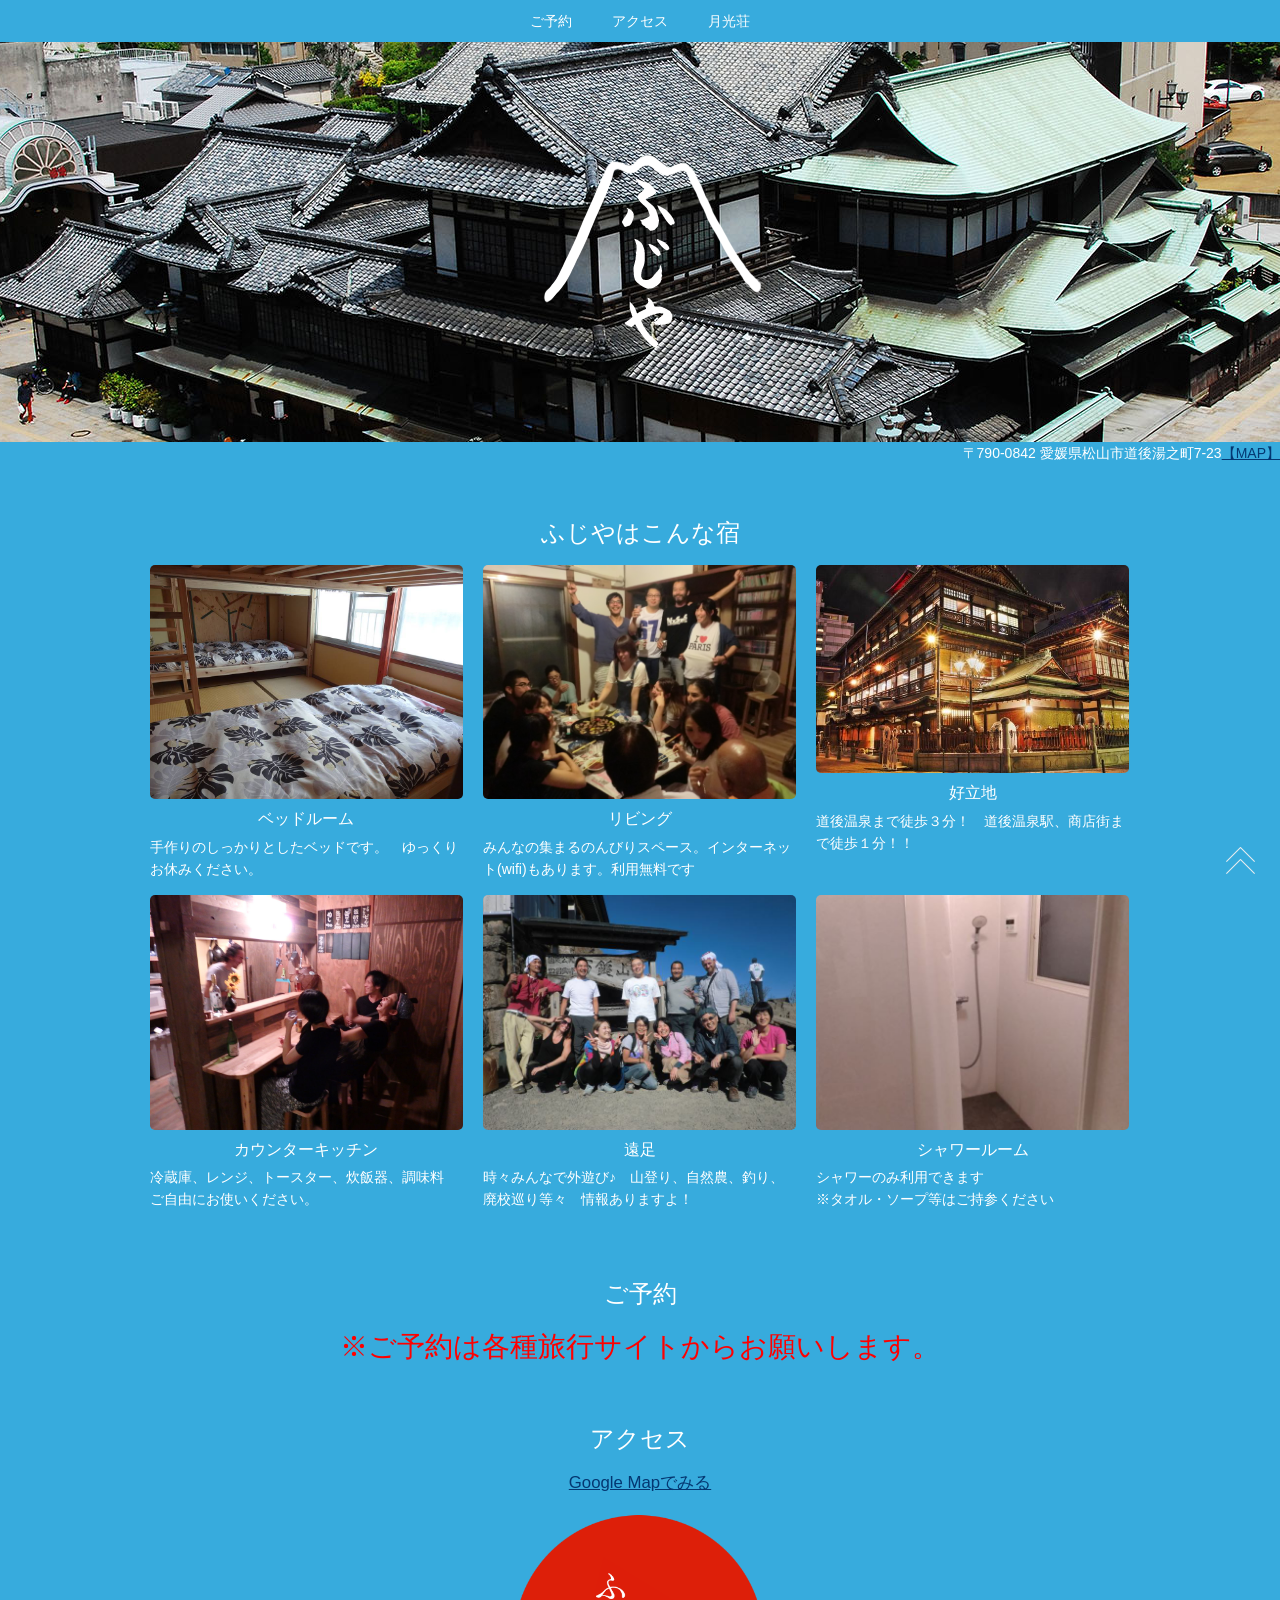
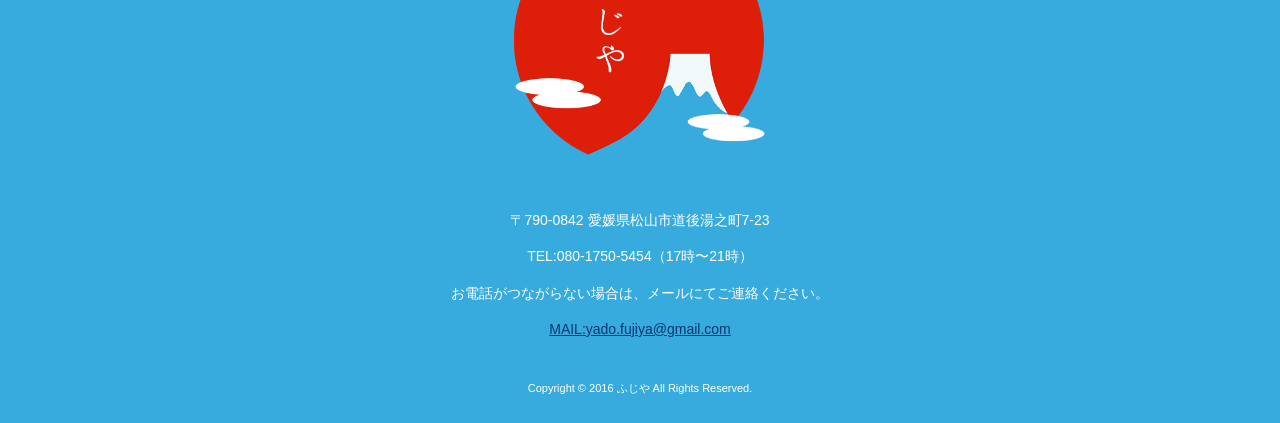
==== index.html @ 9e835192 "Initial commit" ====
﻿<!DOCTYPE html>
<html lang="ja">
<head>
<meta charset="utf-8">
<title>ふじや</title>
<meta name="viewport" content="width=device-width">
<meta name="keywords" content="道後温泉,道後,旅,旅行,女性１人旅、女性一人旅,ゲストハウス,安宿,愛媛,四国,松山,ふじ屋,不二屋,富士屋,ふじや,ふじ家,ドミトリー" />
<meta name="description" content="四国は愛媛松山、道後温泉近くのゲストハウス、旅の宿「ふじ屋」のホームページです。宿の予約はもちろん、松山の知られざる魅力や隠れたスポットなど楽しく紹介します。女性１人旅の方も安心してお泊まり頂けます。" />
<link rel="stylesheet" type="text/css" href="css/style.css">
<script type="text/javascript" src="js/jquery.js"></script>
<script type="text/javascript" src="js/jquery.smoothscroll.js"></script>
<script type="text/javascript" src="js/jquery.scrollshow.js"></script>
<script type="text/javascript" src="js/jquery.slideshow.js"></script>
<script type="text/javascript" src="js/script.js"></script>
<script type="text/javascript" src="js/tel.js"></script>
<script>
$(function($){
	$('html').smoothscroll({easing : 'swing', speed : 1000, margintop : 30, headerfix : $('nav')});
	$('.totop').scrollshow({position : 500});
	$('.slide').slideshow({
		touch        : false,
		bgImage      : true,
		autoSlide    : true,
		effect       : 'fade',
		repeat       : true,
		easing       : 'swing',
		interval     : 10000,
		duration     : 1000,
		imgHoverStop : false,
		navHoverStop : false,
		navImg       : false,
		navImgCustom : false,
		navImgSuffix : ''
	});
});
</script>
<!--[if lt IE 9]>
	<script src="js/html5shiv.js"></script>
	<script src="js/css3-mediaqueries.js"></script>
<![endif]-->
</head>
<body>
<header>
	<h1><img src="images/logo.png" alt="ふじや"></h1>
	<div class="slide">
		<ul class="slideInner">
			<li><img src="images/img_03.jpg" alt=""></li>
            <li><img src="images/img_04.jpg" alt=""></li>
            <li><img src="images/img_05.jpg" alt=""></li>
            <li><img src="images/img_10.jpg" alt=""></li>
		</ul>
	</div><!-- /.slide -->
</header>
<nav>
	<ul>
        
	<!--<li><a href="javascript:w=window.open('form.html','','scrollbars=yes,Width=600,Height=800');w.focus();">ご予約</a></li>-->
<li><a href="#yoyaku">ご予約</a></li>
        <li><a href="#アクセス">アクセス</a></li>
        <li><a href="javascript:w=window.open('gekkoso.html','','scrollbars=yes,location=1,Width=600,Height=800');w.focus();">月光荘</a></li>
       </ul>
</nav>
<p class="right">〒790-0842 愛媛県松山市道後湯之町7-23<a href="https://www.google.com/maps/place/33%C2%B051'03.6%22N+132%C2%B047'02.9%22E/@33.8509742,132.7840347,18z/data=!4m4!3m3!8m2!3d33.851!4d132.7841389?entry=ttu" target="_blank">【MAP】</a><br>
<!--<span data-action="call" data-tel="080-1750-5454">TEL:080-1750-5454</span><br>-->

</p>
<div id="contents">
<p id="greeting"></p>
<h2>ふじやはこんな宿</h2>
        <div class="threeCol">
		<div class="threeColInner">
			<div class="photoText">
			  <img src="images/bed.jpg" alt="ベッドルーム">
				<h4>ベッドルーム</h4>
				<p>手作りのしっかりとしたベッドです。　ゆっくりお休みください。</p>
			</div><!-- /.photoText -->
			<div class="photoText">
			  <img src="images/living3.jpg" alt="リビング">
				<h4>リビング</h4>
				<p>みんなの集まるのんびりスペース。インターネット(wifi)もあります。利用無料です</p>
			</div><!-- /.photoText -->
			<div class="photoText">
			  <img src="images/dogoonsen.jpg" alt="好立地">
				<h4>好立地</h4>
				<p>道後温泉まで徒歩３分！　道後温泉駅、商店街まで徒歩１分！！</p>
			</div><!-- /.photoText -->
			<div class="photoText">
			  <img src="images/kitchen.jpg" alt="カウンターキッチン">
				<h4>カウンターキッチン</h4>
				<p>冷蔵庫、レンジ、トースター、炊飯器、調味料　ご自由にお使いください。</p>
			</div><!-- /.photoText -->
			<div class="photoText">
			  <img src="images/ensoku.jpg" alt="遠足">
				<h4>遠足</h4>
				<p>時々みんなで外遊び♪　山登り、自然農、釣り、廃校巡り等々　情報ありますよ！</p>
			</div><!-- /.photoText -->
			<div class="photoText">
			  <img src="images/shower.jpg" alt="シャワールーム">
				<h4>シャワールーム</h4>
				<p>シャワーのみ利用できます<br>
				※タオル・ソープ等はご持参ください</p>
			</div><!-- /.photoText -->
		</div><!-- /.threeColInner -->
	</div><!-- /.threeCol -->
    
	</dl>

<p id="yoyaku"></p>
<h2>ご予約</h2>
<div style="text-align:center">
<span style="color:red;font-size:200%">※ご予約は各種旅行サイトからお願いします。</span>
</div>

<p id="アクセス"></p><h2>アクセス</h2>
<div style="text-align:center">
<a href="https://www.google.com/maps/place/33%C2%B051'03.6%22N+132%C2%B047'02.9%22E/@33.8509742,132.7840347,18z/data=!4m4!3m3!8m2!3d33.851!4d132.7841389?entry=ttu" target="_blank" style="font-size: 120%;">Google Mapでみる</a></div><!-- /.imgC -->

<p><center><img src="tops.gif" alt="アニメーションgif" width="262" height="247"></a>
      </center></p><br><p><center>〒790-0842 愛媛県松山市道後湯之町7-23</center></p>
<p><center>TEL:080-1750-5454（17時〜21時）</center></p>
<p><center>お電話がつながらない場合は、メールにてご連絡ください。</center></p>
<p><center><a href="mailto:yado.fujiya&#64;gmail.com">MAIL:yado.fujiya@gmail.com</a></center></p>
</div><!-- /.contents -->

<footer>
	<div><small>Copyright &#169; 2016 ふじや All Rights Reserved.</small></div><!-- /.copyright -->
</footer>

<div class="totop"><a href="#"><img src="images/totop.png" alt="ページのトップへ戻る"></a></div><!-- /.totop -->
</body>
</html>
---- css/style.css ----
@charset "UTF-8";

/*================================================
 *  CSSリセット
 ================================================*/
html,body,div,span,object,iframe,h1,h2,h3,h4,h5,h6,p,blockquote,pre,abbr,address,cite,code,del,dfn,em,img,ins,kbd,q,samp,small,strong,sub,sup,var,b,i,dl,dt,dd,ol,ul,li,fieldset,form,label,legend,table,caption,tbody,tfoot,thead,tr,th,td,article,aside,canvas,details,figcaption,figure,footer,header,hgroup,main,menu,nav,section,summary,time,mark,audio,video{margin:0;padding:0;border:0;outline:0;font-size:100%;vertical-align:baseline;background:transparent;font-weight:normal;}body{line-height:1}article,aside,details,figcaption,figure,footer,header,hgroup,menu,nav,section{display:block}ul{list-style:none}blockquote,q{quotes:none}blockquote:before,blockquote:after,q:before,q:after{content:none}a{margin:0;padding:0;font-size:100%;vertical-align:baseline;background:transparent}del{text-decoration:line-through}abbr[title],dfn[title]{border-bottom:1px dotted;cursor:help}table{border-collapse:collapse;border-spacing:0}hr{display:block;height:1px;border:0;border-top:1px solid #ccc;margin:1em 0;padding:0}input,select{vertical-align:middle}

/*================================================
 *  一般・共通設定
 ================================================*/
body {
	font-size:14px;
	font-family:"メイリオ",Meiryo,"ヒラギノ角ゴ Pro W3","Hiragino Kaku Gothic Pro",Osaka,"ＭＳ Ｐゴシック","MS PGothic",sans-serif;
	line-height:1.6;
	background-color: #37abdd;
	color: #fff;
}

header {
	width:100%;
	height:400px;
}

p.left {text-align: left; }
p.center{text-align: center; }
p.right {text-align: right; }
p.red {font-size:14px; text-align: center; color: #ff0000; }

#contents {
	width:980px;
	margin:0 auto;
}

a {
	color:#043771;
}
a:hover {
	color:#144d8d;
}

h1 {
	font-size:28px;
}

h2 {
	margin-top:50px;
	margin-bottom:0.5em;
	font-size:24px;
	color:#fff;
	text-align:center;
}

h3 {
	margin-bottom:0.25em;
	font-size:18px;
}

h4 {
	margin-bottom:0.25em;
	font-size:16px;
	text-align:center;
}

h5 {
	margin-bottom:0.25em;
	padding-left:25px;
	font-size:16px;
	background:url('../images/bg_arrow_black.png') 0 50% no-repeat;
}

h6 {
	margin-bottom:0.25em;
	padding-left:5px;
	font-size:16px;
	font-weight:bold;
}

p {
	margin:0 0 1em 0;
}

img {
	vertical-align:bottom;
}

em {
	font-weight:bold;
}

strong {
	font-weight:bold;
	color:#fff;
}

pre {
	margin:1em 0;
	padding:1em;
}

blockquote {
	margin-bottom:1em;
	padding:1em;
	border:1px dotted #ddd;
	border-left:5px solid #ddd;
}

ul,ol,dl {
	margin:0 0 1em 0;
}
ul li {
	list-style:disc;
}
ol li {
	list-style:decimal;
}
li {
	margin-left:2em;
}

dt {
	margin-bottom:0.5em;
	border-bottom:1px dotted #ddd;
}
dd {
	margin-bottom:1em;
}

table {
	width:100%;
	margin-bottom:1em;
	border-collapse:collapse;
	border:1px solid #ddd;
}
th {
	padding:10px;
	text-align:center;
	vertical-align:middle;
	border:1px solid #ddd;
	background:#f1f1f1;
}
td {
	padding:10px;
	text-align:left;
	border:1px solid #ddd;
}

/*================================================
 *  マウスオーバーで画像拡大
 ================================================*/
img.grow {
	-webkit-transition:0.2s ease-in-out;
	-moz-transition:0.2s ease-in-out;
	-ms-transition:0.2s ease-in-out;
	-o-transition:0.2s ease-in-out;
	transition:0.2s ease-in-out;
}

img.grow:hover {
	-webkit-transform:scale(1.5,1.5);
	-moz-transform:scale(1.5,1.5);
	-ms-transform:scale(1.5,1.5);
	-o-transform:scale(1.5,1.5);
	transform:scale(1.5,1.5);
}

/*================================================
 *  汎用クラス
 ================================================*/
/* 写真中央寄せ */
.imgC {
	clear:both;
	overflow:hidden;
	margin-bottom:50px;
	text-align:center;
}
.imgC img {
	border-radius:5px;
	margin-bottom:0.5em;
}

/* 写真左寄せ */
.imgL {
	clear:both;
	overflow:hidden;
	margin-bottom:50px;
}
.imgL img {
	float:left;
	margin:0 1em 0.5em 0;
	border-radius:5px;
}

/* 写真右寄せ */
.imgR {
	clear:both;
	overflow:hidden;
	margin-bottom:50px;
}
.imgR img {
	float:right;
	margin:0 0 1em 0.5em;
	border-radius:5px;
}

/* 2カラム（スマートフォンでは1カラム) */
.twoCol {
	overflow:hidden;
	margin-bottom:50px;
}
.twoColInner {
	overflow:hidden;
	margin-right:-2%;
}
.twoColInner div {
	width:48%;
	float:left;
	margin-right:2%;
}
.twoColInner div:nth-child(2n+1) {
	clear:both;
}
.twoColInner img {
	width:100%;
	margin-bottom:0.5em;
	border-radius:5px;
}

/* 3カラム（スマートフォンでは1カラム) */
.threeCol {
	overflow:hidden;
	margin-bottom:50px;
}
.threeColInner {
	overflow:hidden;
	margin-right:-3%;
}
.threeColInner div {
	width:31%;
	float:left;
	margin-right:2%;
}
.threeColInner div:nth-child(3n+1) {
	clear:both;
}
.threeColInner img {
	width:100%;
	margin-bottom:0.5em;
	border-radius:5px;
}

/* ボタン（タイプ1） */
.btn01 a {
	display:block;
	padding:2% 2% 2% 50px;
	color:#fff;
	text-decoration:none;
	border-radius:5px;
	background:#1b1b1b url('../images/bg_arrow_white.png') 20px 50% no-repeat;
	transition:all 0.2s ease 0s;
}
.btn01 a:hover {
	background:#2e2e2e url('../images/bg_arrow_white.png') 20px 50% no-repeat;
	transition:all 0.2s ease 0s;
}

/* ボタン（タイプ2） */
.btn02 a {
	display:block;
	padding:2%;
	color:#1b1b1b;
	text-decoration:none;
	border-radius:5px;
	border:1px solid #1b1b1b;
	background:#fff;
	transition:all 0.2s ease 0s;
}
.btn02 a:hover {
	color:#fff;
	background:#1b1b1b;
	transition:all 0.2s ease 0s;
}

/*================================================
 *  ヘッダー
 ================================================*/
header {
	position:relative;
}
header h1 {
	position:absolute;
	top:0;
	left:0;
	right:0;
	bottom:0;
	margin:auto;
	width:200px;
	height:200px;
	z-index:10;
}

/*================================================
 *  グローバルナビゲーション
 ================================================*/
nav {
	width:100%;
	position:fixed;
	top:0;
	left:0;
	padding:10px 0;
	opacity:1.0;
	background:#37abdd;
	z-index:10;
}
nav ul {
	position:relative;
	float:left;
	left:50%;
	margin:0;
}
nav li {
	position:relative;
	left:-50%;
	float:left;
	list-style:none;
	margin:0;
	padding:0 20px;
}
nav li a {
	color:#fff;
	text-decoration:none;
}
nav li a:hover {
	color:#F00;
	text-decoration:underline;;
}

/*================================================
 *  メイン
 ================================================*/
main {
	width:100%;
}

section {
	margin-bottom:10%;
}

/*================================================
 *  フッター
 ================================================*/
footer {
	clear:both;
	padding:2% 0;
	font-size:11px;
	text-align:center;
}

/*================================================
 *  ページトップへの戻り
 ================================================*/
.totop {
	position:fixed;
	bottom:15px;
	right:15px;
}
.totop a {
	display:block;
	text-decoration:none;
}
.totop img {
	background:transparent;
}
.totop img:hover {
	background:transparent;
}

/*================================================
 *  スライドショー
 ================================================*/
.slide {
	overflow:hidden;
	position:relative;
}
.slideInner {
	list-style:none;
	margin:0;
	padding:0;
}
.slideInner li {
	position:absolute;
	width:100%;
	margin:0;
	padding:0;
	background-color:#fff;
	background-position:50% 0;
	background-repeat:no-repeat;
}
.cal_wrapper {
max-width: 960px;
min-width: 300px;
margin: 2.0833% auto;
}
.googlecal {
position: relative;
padding-bottom: 100%;
height: 0;
}
.googlecal iframe {
position: absolute;
top: 0;
left: 0;
width: 100% !important;
height: 100% !important;
}
@media only screen and (min-width: 768px) {
.googlecal { padding-bottom: 75%; }
}

/*================================================
 *  タブレット向けデザイン
 ================================================*/
/* スクロールバーを考慮して20px大きいサイズで切り替え */
@media screen and (max-width:979px) {
	#contents {
		box-sizing:border-box;
		width:100%;
		padding:0 10px;
	}
}

/*================================================
 *  スマートフォン向けデザイン
 ================================================*/
@media screen and (max-width:767px) {
	h2 {
		margin-top:30px;
	}

	.imgC {
		margin-bottom:30px;
	}
	.imgC img {
		max-width:100%;
	}

	.imgL {
		margin-bottom:30px;
	}
	.imgL img {
		float:none;
		max-width:100%;
		margin-right:0;
	}

	.imgR {
		margin-bottom:30px;
	}
	.imgR img {
		float:none;
		max-width:100%;
		margin-left:0;
	}

	.twoCol {
		margin-right:0;
		margin-bottom:30px;
	}
	.twoColInner {
		margin-right:0;
	}
	.twoColInner div {
		float:none;
		width:100%;
	}

	.threeCol {
		margin-bottom:30px;
	}

	.threeColInner {
		margin-right:0;
	}
	.threeColInner div {
		float:none;
		width:100%;
	}
}.red {
	color: #FF0;
}
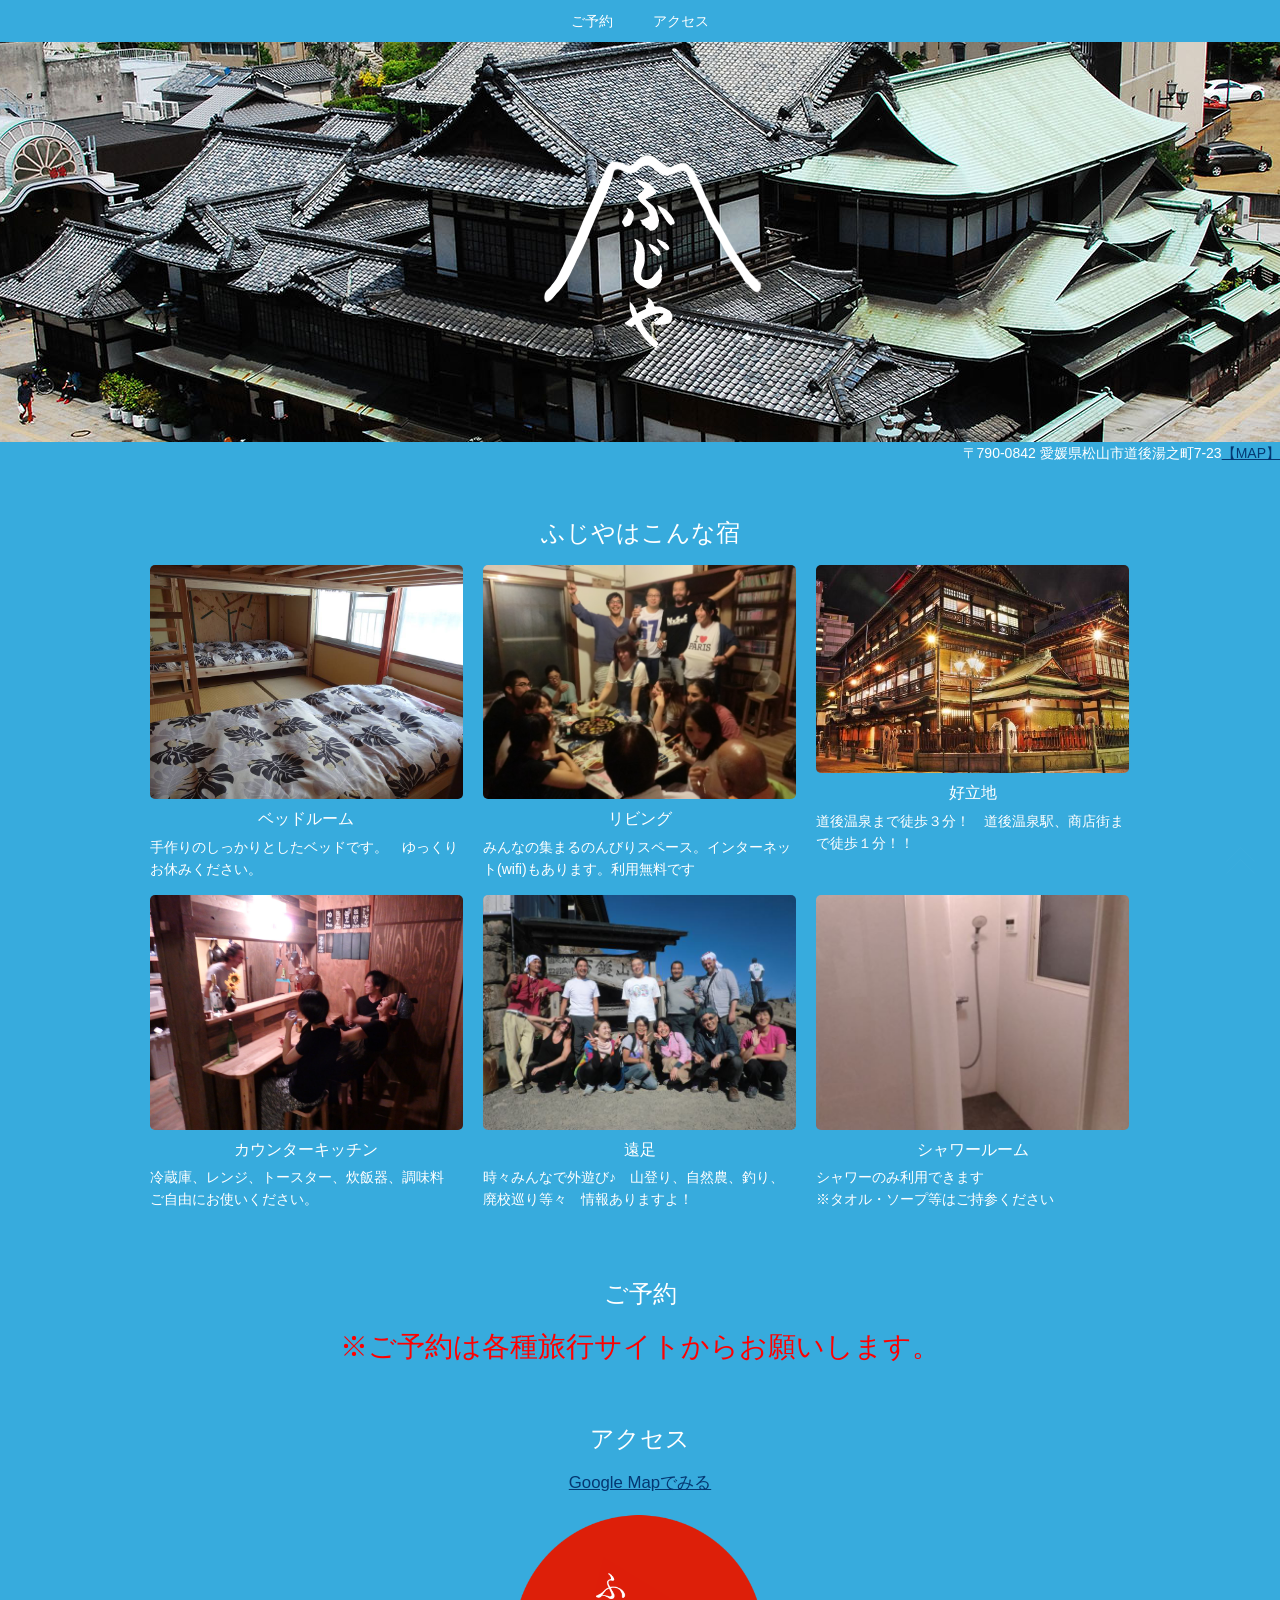
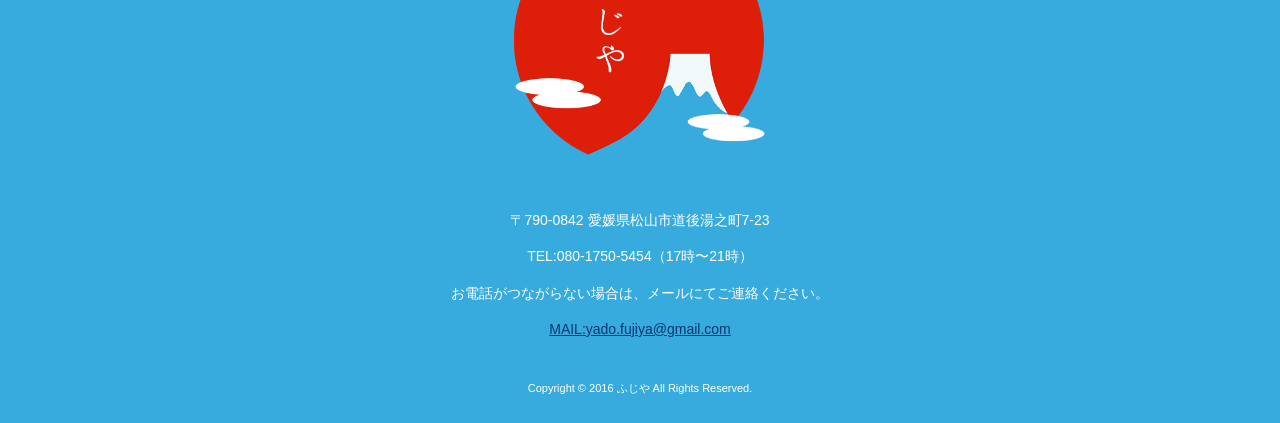
==== commit d22b553d: "Update index.html" ====
--- a/index.html
+++ b/index.html
@@ -57,7 +57,6 @@
 	<!--<li><a href="javascript:w=window.open('form.html','','scrollbars=yes,Width=600,Height=800');w.focus();">ご予約</a></li>-->
 <li><a href="#yoyaku">ご予約</a></li>
         <li><a href="#アクセス">アクセス</a></li>
-        <li><a href="javascript:w=window.open('gekkoso.html','','scrollbars=yes,location=1,Width=600,Height=800');w.focus();">月光荘</a></li>
        </ul>
 </nav>
 <p class="right">〒790-0842 愛媛県松山市道後湯之町7-23<a href="https://www.google.com/maps/place/33%C2%B051'03.6%22N+132%C2%B047'02.9%22E/@33.8509742,132.7840347,18z/data=!4m4!3m3!8m2!3d33.851!4d132.7841389?entry=ttu" target="_blank">【MAP】</a><br>
